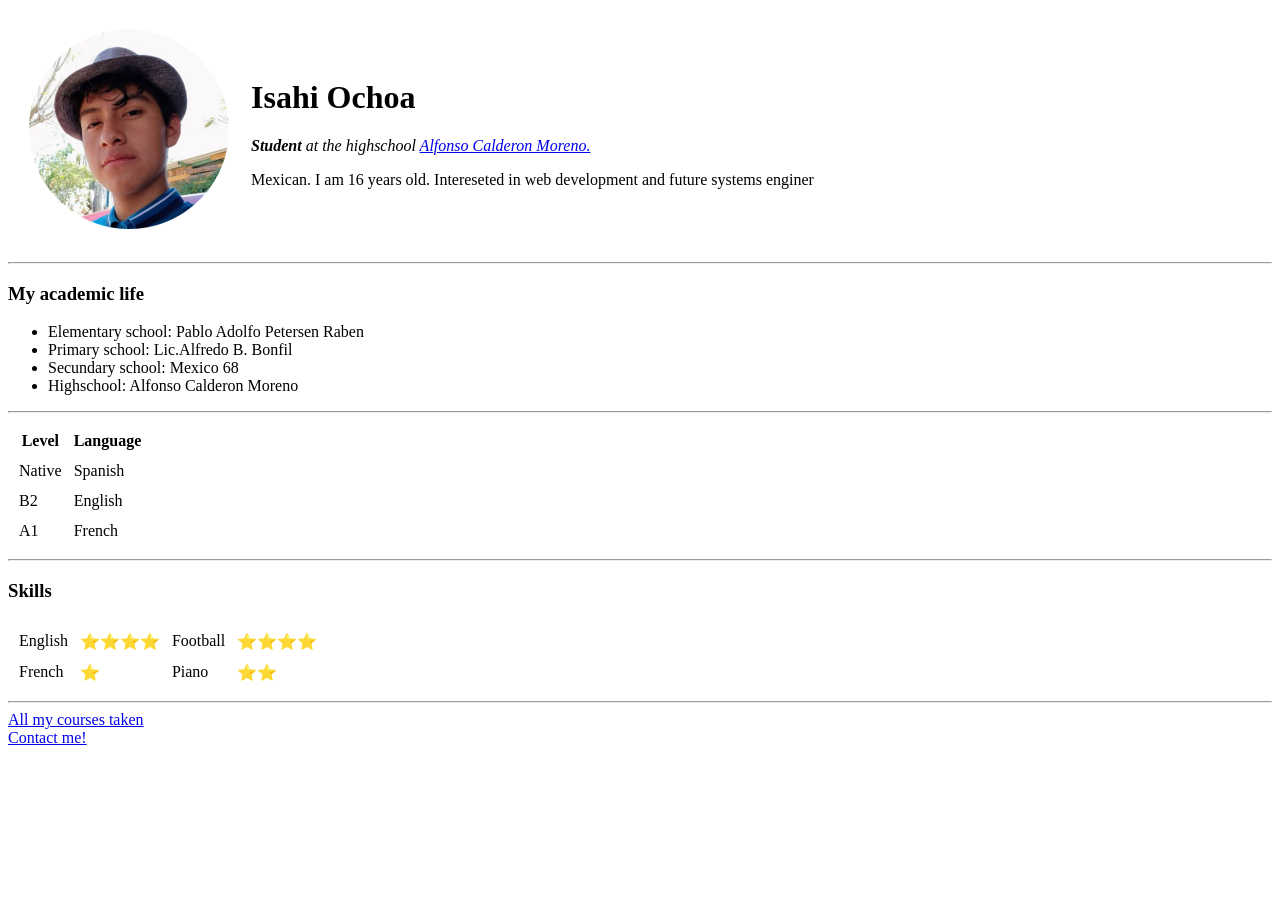
==== index.html @ 3ade01f9 "First files in HTML for my website" ====
<!DOCTYPE html>
<html>

<head>
  <meta charset="utf-8">
  <title>Isahi's website</title>
</head>

<body>
  <table cellspacing="20">
    <td><img src="isahi.png" alt="isahi's photo" width="200" height="200"></td>
    <td>
      <h1>Isahi Ochoa</h1>
      <p><em><strong>Student </strong>at the highschool <a href="http://www.alfonsocalderon.buap.mx/">Alfonso Calderon Moreno.</a></em></p>
      <p>Mexican. I am 16 years old. Intereseted in web development and future systems enginer</p>
    </td>
  </table>

  <hr>
  <h3>My academic life</h3>
  <ul>
    <li>Elementary school: Pablo Adolfo Petersen Raben</li>
    <li>Primary school: Lic.Alfredo B. Bonfil</li>
    <li>Secundary school: Mexico 68</li>
    <li>Highschool: Alfonso Calderon Moreno</li>
  </ul>
  <hr>
  <table cellspacing="10">
    <thead>
      <th>Level</th>
      <th>Language</th>
    </thead>
    <tbody>
      <tr>
        <td>Native</td>
        <td>Spanish</td>
      </tr>
      <tr>
        <td>B2</td>
        <td>English</td>
      </tr>
      <tr>
        <td>A1</td>
        <td>French</td>
      </tr>
    </tbody>
  </table>
  <hr>
  <h3>Skills</h3>
  <table cellspacing="10">
    <tr>
      <td>English</td>
      <td>⭐⭐⭐⭐</td>
      <td>Football</td>
      <td>⭐⭐⭐⭐</td>
    </tr>
    <tr>
      <td>French</td>
      <td>⭐</td>
      <td>Piano</td>
      <td>⭐⭐</td>
    </tr>
  </table>
  <hr>
  <a href="courses.html">All my courses taken</a> <br>
  <a href="contacts.html">Contact me!</a>
</body>

</html>
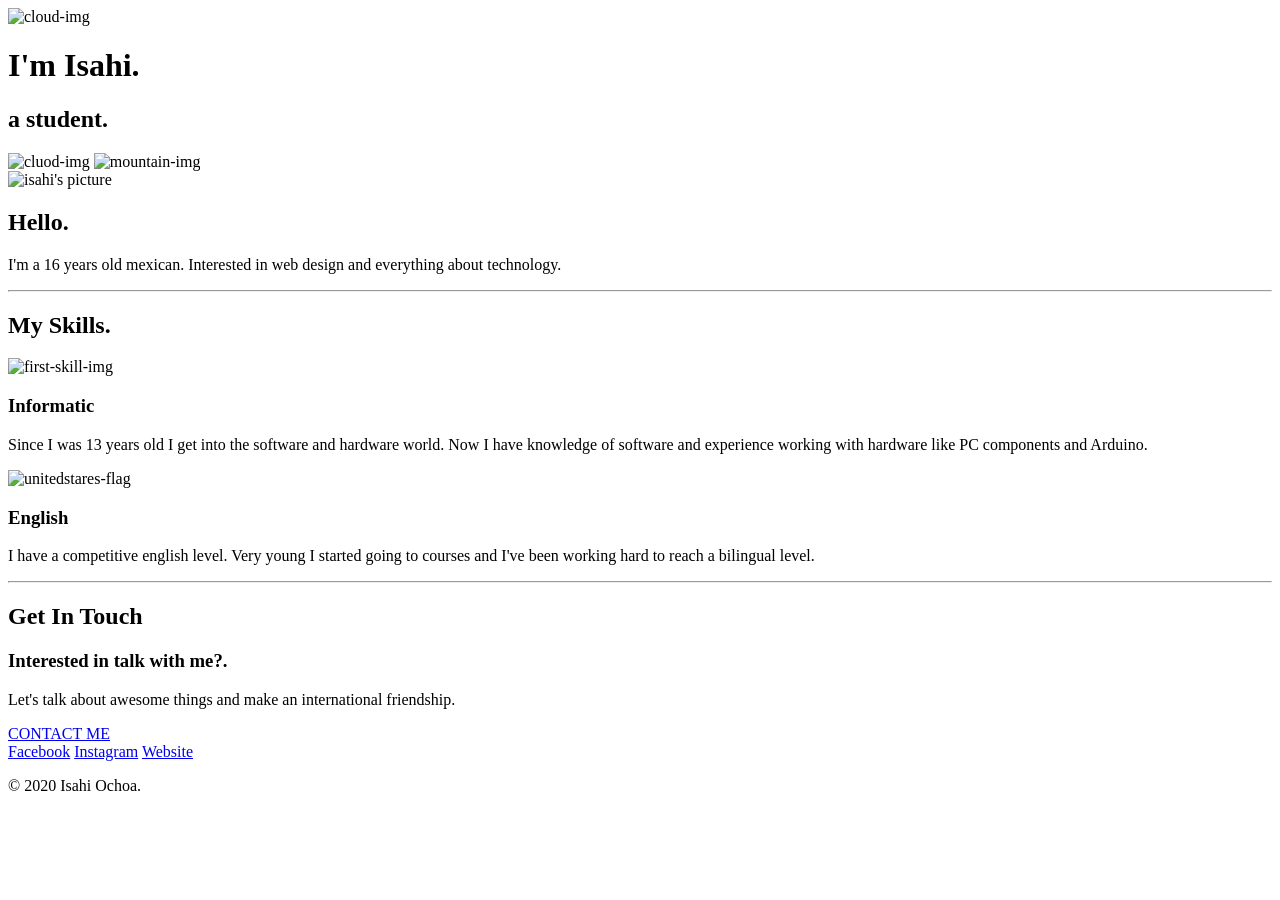
==== commit f500ea32: "test1" ====
--- a/index.html
+++ b/index.html
@@ -1,69 +1,59 @@
 <!DOCTYPE html>
-<html>
+<html lang="en" dir="ltr">
 
 <head>
   <meta charset="utf-8">
-  <title>Isahi's website</title>
+  <title>Isahi Ochoa</title>
+  <link rel="stylesheet" href="css/styles.css">
+  <link rel="icon" href="favicon.ico">
+  <link href="https://fonts.googleapis.com/css2?family=Roboto&display=swap" rel="stylesheet">
+  <link href="https://fonts.googleapis.com/css2?family=Merriweather&family=Nunito&family=Pacifico&display=swap&family=Satisfy&display=swap" rel="stylesheet">
 </head>
 
 <body>
-  <table cellspacing="20">
-    <td><img src="isahi.png" alt="isahi's photo" width="200" height="200"></td>
-    <td>
-      <h1>Isahi Ochoa</h1>
-      <p><em><strong>Student </strong>at the highschool <a href="http://www.alfonsocalderon.buap.mx/">Alfonso Calderon Moreno.</a></em></p>
-      <p>Mexican. I am 16 years old. Intereseted in web development and future systems enginer</p>
-    </td>
-  </table>
+  <div class="top-container">
+    <img class="top-cloud" src="images/cloud.png" alt="cloud-img">
+    <h1 class="title">I'm Isahi.</h1>
+    <h2 class="subtitle">a student.</h2>
+    <img class="bottom-cloud" src="images/cloud.png" alt="cluod-img">
+    <img src="images/mountain.png" alt="mountain-img">
+  </div>
+  <div class="middle-container">
+    <div class="profile">
+      <img  class="my-photo" width="250" src="images/isahi_opt.png" alt="isahi's picture">
+      <h2>Hello.</h2>
+      <p class="intro">I'm a 16 years old mexican. Interested in web design and everything about technology.</p>
+    </div>
+    <hr>
+    <div class="skills">
+      <h2>My Skills.</h2>
+      <div class="skill-row">
+        <img class="computer-img" src="images/computer.png" alt="first-skill-img">
+        <h3>Informatic</h3>
+        <p>Since I was 13 years old I get into the software and hardware world. Now I have knowledge of software and experience working with hardware like PC components and Arduino.</p>
+      </div>
+      <div class="skill-row">
+        <img class="flag-img" src="images/flag.png" alt="unitedstares-flag">
+        <h3>English</h3>
+        <p class="second-paragraph-description">I have a competitive english level. Very young I started going to courses and I've been working hard to reach a bilingual level.</p>
+      </div>
+    </div>
+    <hr>
+    <div class="contact-me">
+      <h2>Get In Touch</h2>
+      <h3>Interested in talk with me?.</h3>
+      <p>Let's talk about awesome things and make an international friendship.</p>
+      <a class="btn" href="mailto:ochoaramoshector@email.com">CONTACT ME</a>
+    </div>
+  </div>
 
-  <hr>
-  <h3>My academic life</h3>
-  <ul>
-    <li>Elementary school: Pablo Adolfo Petersen Raben</li>
-    <li>Primary school: Lic.Alfredo B. Bonfil</li>
-    <li>Secundary school: Mexico 68</li>
-    <li>Highschool: Alfonso Calderon Moreno</li>
-  </ul>
-  <hr>
-  <table cellspacing="10">
-    <thead>
-      <th>Level</th>
-      <th>Language</th>
-    </thead>
-    <tbody>
-      <tr>
-        <td>Native</td>
-        <td>Spanish</td>
-      </tr>
-      <tr>
-        <td>B2</td>
-        <td>English</td>
-      </tr>
-      <tr>
-        <td>A1</td>
-        <td>French</td>
-      </tr>
-    </tbody>
-  </table>
-  <hr>
-  <h3>Skills</h3>
-  <table cellspacing="10">
-    <tr>
-      <td>English</td>
-      <td>⭐⭐⭐⭐</td>
-      <td>Football</td>
-      <td>⭐⭐⭐⭐</td>
-    </tr>
-    <tr>
-      <td>French</td>
-      <td>⭐</td>
-      <td>Piano</td>
-      <td>⭐⭐</td>
-    </tr>
-  </table>
-  <hr>
-  <a href="courses.html">All my courses taken</a> <br>
-  <a href="contacts.html">Contact me!</a>
+
+  <div class="bottom-container">
+    <a class="footer-link" href="https://www.facebook.com/IsahiOchoa">Facebook</a>
+    <a class="footer-link" href="https://www.instagram.com/ector_sin_ache/">Instagram</a>
+    <a class="footer-link" href="https://isa-hi.github.io/cv/">Website</a>
+    <p class="white-text">© 2020 Isahi Ochoa.</p>
+  </div>
 </body>
 
 </html>
